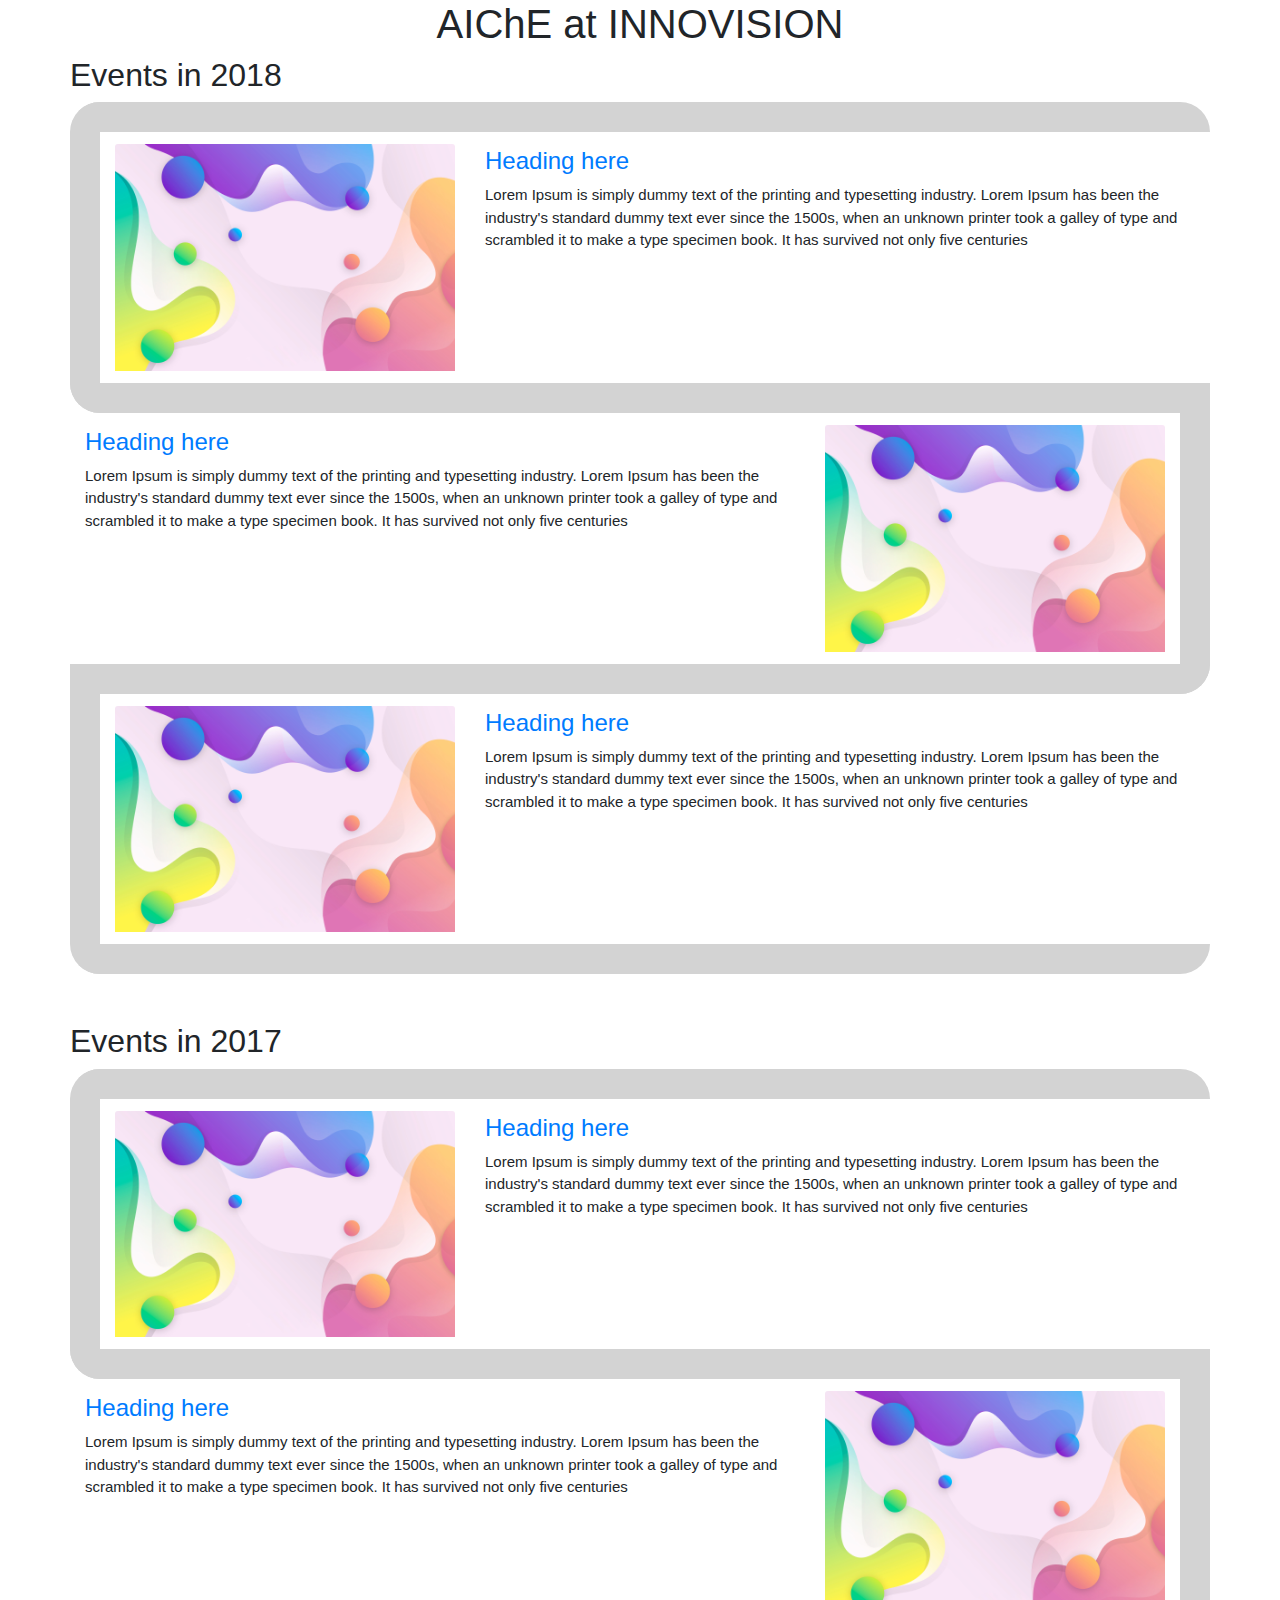
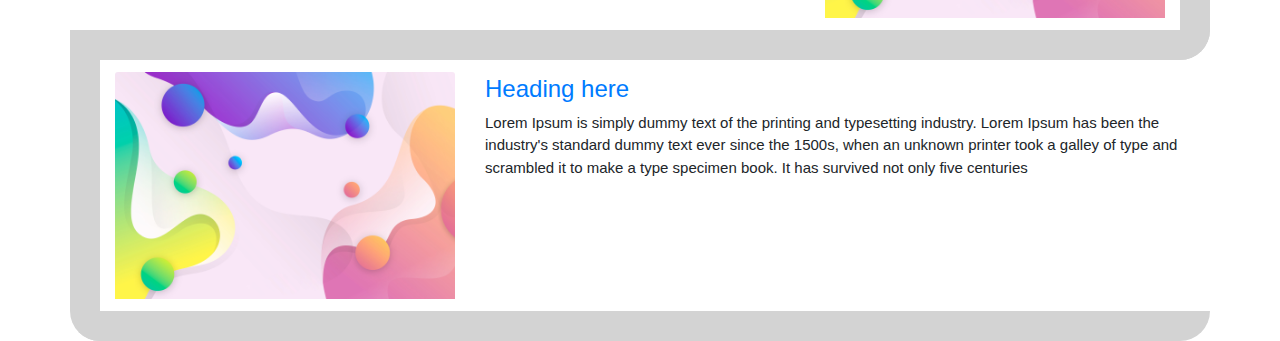
==== inno.html @ e3a4a65e "first commit" ====
<!DOCTYPE html>
<html>
<head>
	<title>AICHE-Innovision</title>
	<meta charset="utf-8">
    <meta name="viewport" content="width=device-width, initial-scale=1">
    <link rel="stylesheet" href="https://maxcdn.bootstrapcdn.com/bootstrap/4.3.1/css/bootstrap.min.css">
    <script src="https://ajax.googleapis.com/ajax/libs/jquery/3.4.1/jquery.min.js"></script>
    <script src="https://cdnjs.cloudflare.com/ajax/libs/popper.js/1.14.7/umd/popper.min.js"></script>
    <script src="https://maxcdn.bootstrapcdn.com/bootstrap/4.3.1/js/bootstrap.min.js"></script>
	<link rel="stylesheet" type="text/css" href="style.css">
</head>
<body>

	<div class="container">
    <div><h1 class="Ehead">AIChE at INNOVISION</h1></div>
    <div class="row">
	    <p><h2>Events in 2018</h2></p>
    </div>
    <div class="row post1">
		<div class="col-sm-4">
			<div class="postpic">
    		<img class="card-img-top" src="mainbg.jpg" alt="Card image" >
    		</div>
		</div>
		<div class="col-sm-8">
			<div class="posttext">
				<h4><a href="#">Heading here</a> </h4>
		Lorem Ipsum is simply dummy text of the printing and typesetting industry. Lorem Ipsum has been the industry's standard dummy text ever since the 1500s, when an unknown printer took a galley of type and scrambled it to make a type specimen book. It has survived not only five centuries</div>
		</div>
	</div>

	<div class="row post2">
		<div class="col-sm-8" >
			<div class="posttext">
			<h4><a href="#">Heading here</a> </h4>
		Lorem Ipsum is simply dummy text of the printing and typesetting industry. Lorem Ipsum has been the industry's standard dummy text ever since the 1500s, when an unknown printer took a galley of type and scrambled it to make a type specimen book. It has survived not only five centuries</div>
		</div>
		<div class="col-sm-4">
			<div class="postpic">
    		<img class="card-img-top" src="mainbg.jpg" alt="Card image" >
    		</div>
		</div>
	</div>

	<div class="row post3">
		<div class="col-sm-4">
			<div class="postpic">
    		<img class="card-img-top" src="mainbg.jpg" alt="Card image" >
    		</div>
		</div>
		<div class="col-sm-8">
			<div class="posttext">
			<h4><a href="#">Heading here</a> </h4>
		Lorem Ipsum is simply dummy text of the printing and typesetting industry. Lorem Ipsum has been the industry's standard dummy text ever since the 1500s, when an unknown printer took a galley of type and scrambled it to make a type specimen book. It has survived not only five centuries</div>
		</div>
	</div>
<br><br>
<div class="row">
	    <p><h2>Events in 2017</h2></p>
    </div>
    <div class="row post1">
		<div class="col-sm-4">
			<div class="postpic">
    		<img class="card-img-top" src="mainbg.jpg" alt="Card image" >
    		</div>
		</div>
		<div class="col-sm-8">
			<div class="posttext">
			<h4><a href="#">Heading here</a> </h4>
		Lorem Ipsum is simply dummy text of the printing and typesetting industry. Lorem Ipsum has been the industry's standard dummy text ever since the 1500s, when an unknown printer took a galley of type and scrambled it to make a type specimen book. It has survived not only five centuries</div>
		</div>
	</div>

	<div class="row post2">
		<div class="col-sm-8" >
			<div class="posttext">
		<h4><a href="#">Heading here</a> </h4>
		Lorem Ipsum is simply dummy text of the printing and typesetting industry. Lorem Ipsum has been the industry's standard dummy text ever since the 1500s, when an unknown printer took a galley of type and scrambled it to make a type specimen book. It has survived not only five centuries</div>
		</div>
		<div class="col-sm-4">
			<div class="postpic">
    		<img class="card-img-top" src="mainbg.jpg" alt="Card image" >
    		</div>
		</div>
	</div>

	<div class="row post3">
		<div class="col-sm-4">
			<div class="postpic">
    		<img class="card-img-top" src="mainbg.jpg" alt="Card image" >
    		</div>
		</div>
		<div class="col-sm-8">
			<div class="posttext">
			<h4><a href="#">Heading here</a> </h4>
		Lorem Ipsum is simply dummy text of the printing and typesetting industry. Lorem Ipsum has been the industry's standard dummy text ever since the 1500s, when an unknown printer took a galley of type and scrambled it to make a type specimen book. It has survived not only five centuries</div>
		</div>
	</div>

</div>
</body>
</html>
---- style.css ----
body{
	background-image: url("#");
	background-size: cover;
	background-repeat: no-repeat;
	height:500px;
	}
@media only screen and (max-width:768px){
	body{
	background-image: url("#");
	}
}

#area{
	margin:auto;
}

#head_box{
    border: 4px solid;
    box-shadow: 0px 1px 8px 8px black;
    width: 200px;
    margin-left:auto;
    margin-right:auto;
    margin-top: 70px;
    height: 100px;
}

#text{
    text-align: center;
    margin-bottom: 1rem;
    font-size: 55px;
    font-weight: 700;
    font-family: inherit;
    color: black;
}

#matter{
text-align: center;
margin-top:50px;
color:black;
margin-left: 50px;
margin-right: 50px;
}

.card{
	width:400px;
	margin-top:100px;
	margin-left:auto;
    margin-right:auto;
    color:black;
}
.card:hover{
	transform: scale(1.03);
	color:black;
	box-shadow:0 4px 12px 0 rgba(0,0,0,0.5);
    transition: 0.5s;	
}

.centered {
  position: absolute;
  top: 30%;
  left: 10%;  
}
.centered>h2{
	font-size:30px;
}
.centered>p{
	font-size: 15px;
	margin-right: 15px;
}

.Ehead{
	text-align:center;
}

.post1{
    border-left: 30px solid lightgrey;
    border-bottom: 30px solid lightgrey;
    border-top: 30px solid lightgrey;
    border-top-left-radius: 30px;
    border-top-right-radius: 30px;
    border-bottom-left-radius: 30px;
}

.post2{
  	border-right: 30px solid lightgrey;
    border-bottom: 30px solid lightgrey;
    border-bottom-right-radius: 30px;
}

.post3{
  	border-left: 30px solid lightgrey;
    border-bottom: 30px solid lightgrey;
    border-bottom-left-radius: 30px;
    border-bottom-right-radius: 30px;
}

.postpic{
	margin-top:12px;
	margin-bottom:12px;
}
.postpic:hover{
	transform: scale(1.03);
	color:black;
	box-shadow:0 4px 12px 0 rgba(0,0,0,0.5);
    transition: 0.5s;	
}

.posttext{
	font-size:15px;
	margin-top:15px;

}
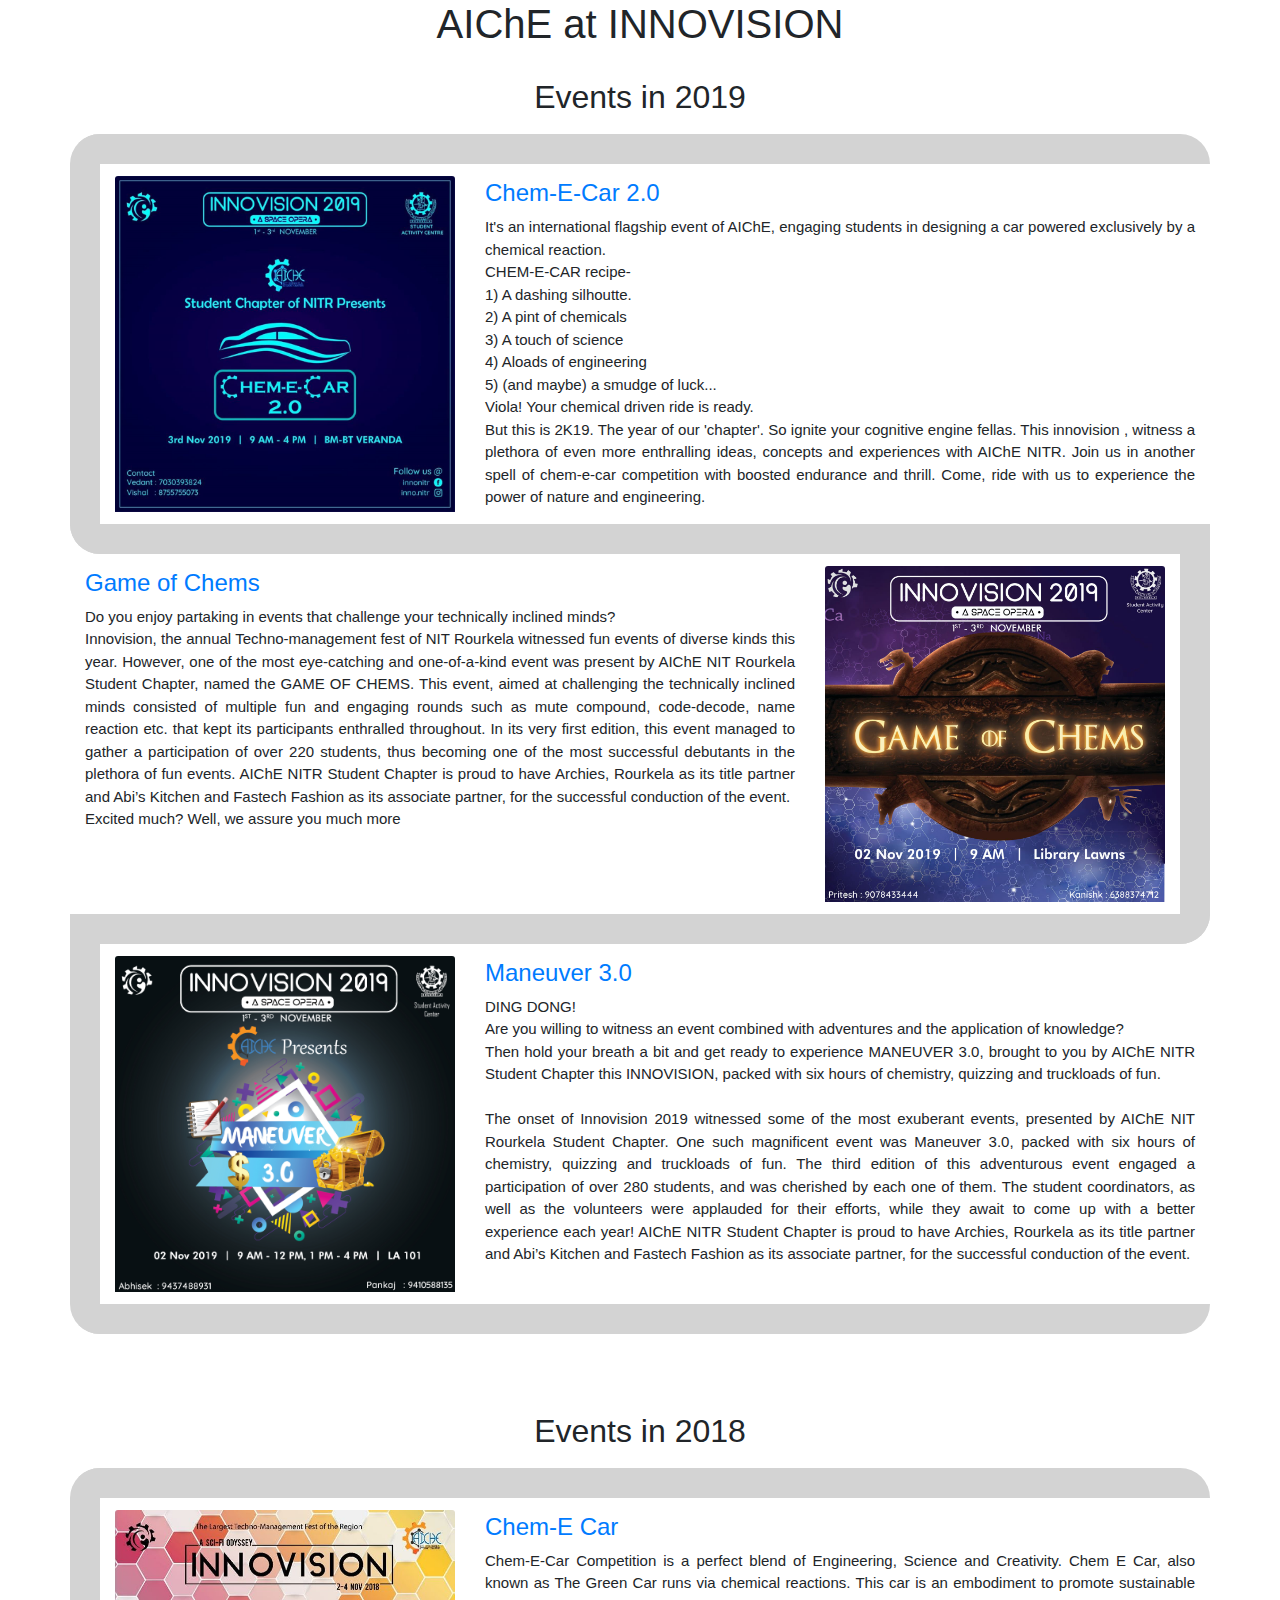
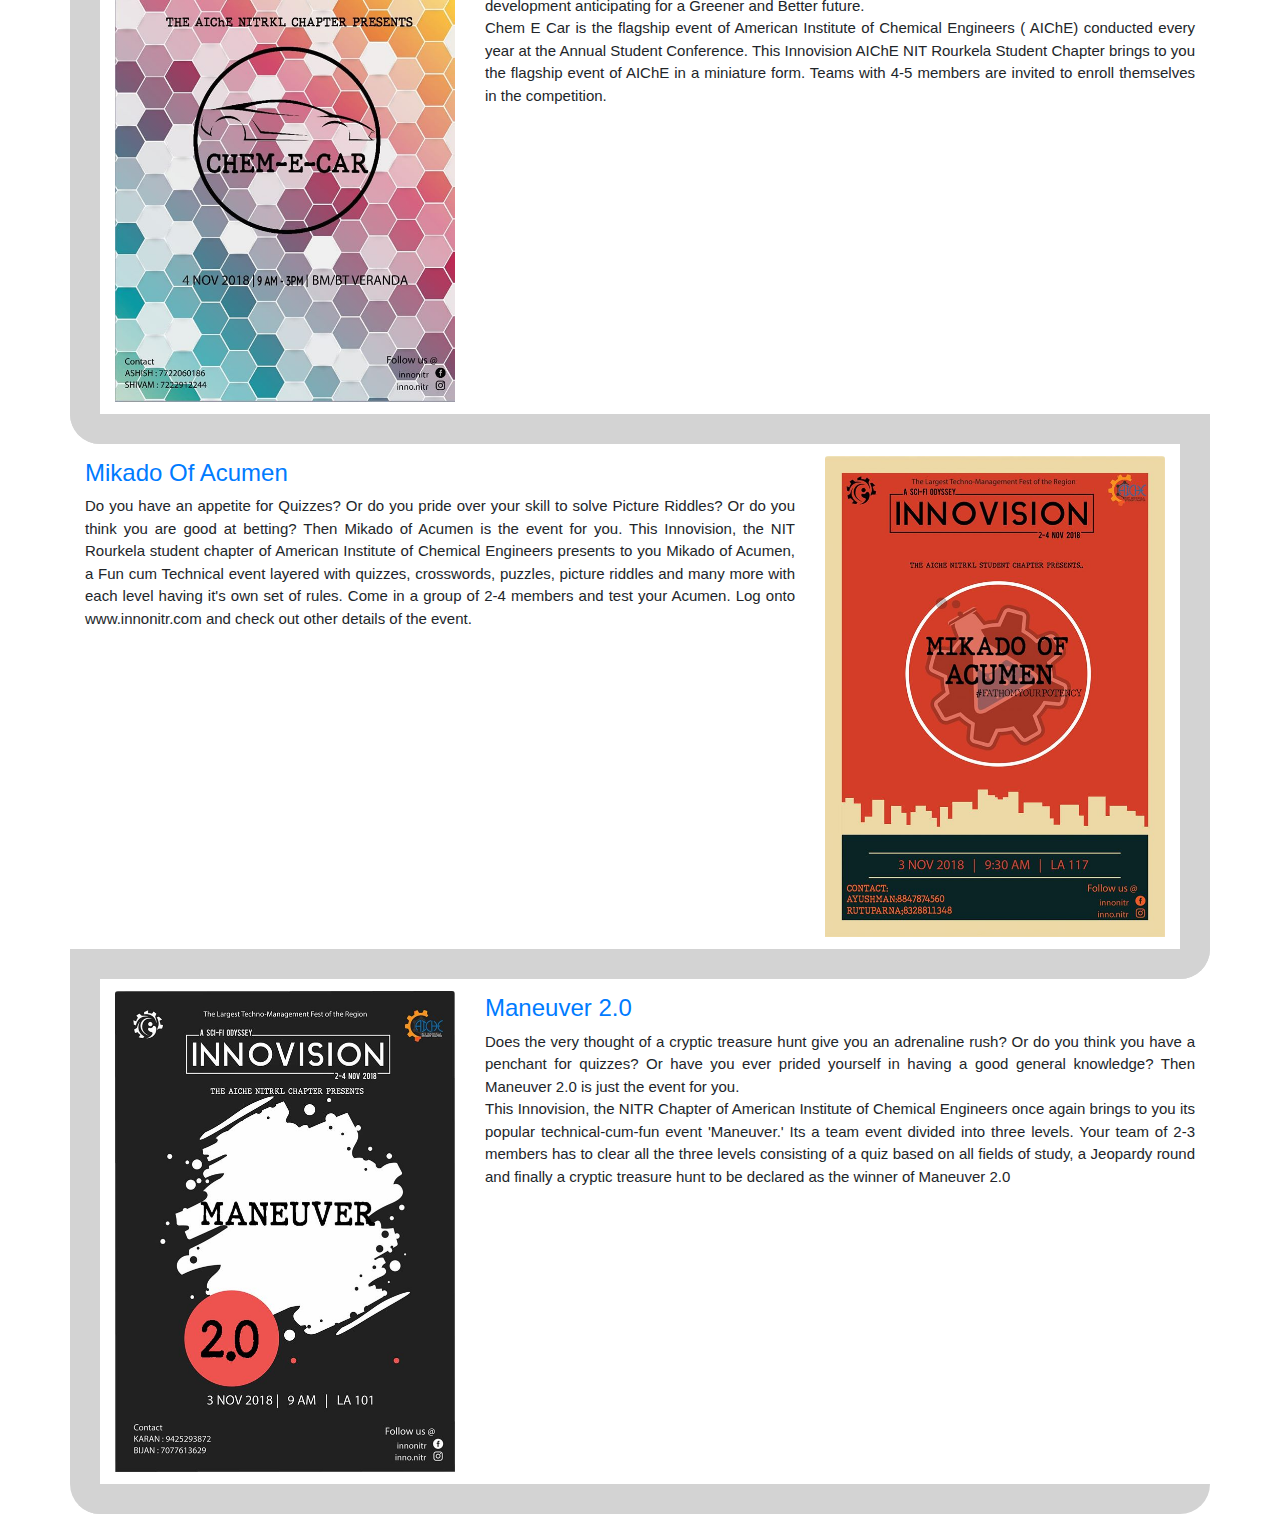
==== commit 8a3ae7be: "After Inno 19" ====
--- a/inno.html
+++ b/inno.html
@@ -14,87 +14,133 @@
 
 	<div class="container">
     <div><h1 class="Ehead">AIChE at INNOVISION</h1></div>
-    <div class="row">
-	    <p><h2>Events in 2018</h2></p>
+    <div class="row" id="event_title">
+	<h2>Events in 2019</h2>
     </div>
     <div class="row post1">
 		<div class="col-sm-4">
 			<div class="postpic">
-    		<img class="card-img-top" src="mainbg.jpg" alt="Card image" >
+    		<img class="card-img-top" src="cec2.0.jpg" alt="Card image" >
     		</div>
 		</div>
 		<div class="col-sm-8">
 			<div class="posttext">
-				<h4><a href="#">Heading here</a> </h4>
-		Lorem Ipsum is simply dummy text of the printing and typesetting industry. Lorem Ipsum has been the industry's standard dummy text ever since the 1500s, when an unknown printer took a galley of type and scrambled it to make a type specimen book. It has survived not only five centuries</div>
+				<h4><a href="#">Chem-E-Car 2.0</a> </h4>
+                It's an international flagship event of AIChE, engaging students in designing a car powered exclusively by a chemical reaction.<br>
+                
+                CHEM-E-CAR recipe-<br>
+                1) A dashing silhoutte.<br>
+                2) A pint of chemicals<br>
+                3) A touch of science<br>
+                4) Aloads of engineering<br>
+                5) (and maybe) a smudge of luck...<br>
+                Viola! Your chemical driven ride is ready.<br>
+                
+                But this is 2K19. The year of our 'chapter'. So ignite your cognitive engine fellas. This innovision , witness a plethora of even more enthralling ideas, concepts and experiences with AIChE NITR. Join us in another spell of chem-e-car competition with boosted endurance and thrill.
+                Come, ride with us to experience the power of nature and engineering.</div>
 		</div>
 	</div>
 
 	<div class="row post2">
 		<div class="col-sm-8" >
 			<div class="posttext">
-			<h4><a href="#">Heading here</a> </h4>
-		Lorem Ipsum is simply dummy text of the printing and typesetting industry. Lorem Ipsum has been the industry's standard dummy text ever since the 1500s, when an unknown printer took a galley of type and scrambled it to make a type specimen book. It has survived not only five centuries</div>
+			<h4><a href="#">Game of Chems</a> </h4>
+            Do you enjoy partaking in events that challenge your technically inclined minds?<br>
+            Innovision, the annual Techno-management fest of NIT Rourkela witnessed fun events of diverse kinds this year. However, 
+            one of the most eye-catching and one-of-a-kind event was present by AIChE NIT Rourkela Student Chapter, named the GAME OF CHEMS. 
+            This event, aimed at challenging the technically inclined minds consisted of multiple fun and engaging rounds such as mute compound,
+             code-decode, name reaction etc. that kept its participants enthralled throughout. In its very first edition, this event managed to
+              gather a participation of over 220 students, thus becoming one of the most successful debutants in the plethora of fun events.
+               AIChE NITR Student Chapter is proud to have Archies, Rourkela as its title partner and Abi’s Kitchen and Fastech Fashion as 
+               its associate partner, for the successful conduction of the event.<br>
+            Excited much? Well, we assure you much more</div>
 		</div>
-		<div class="col-sm-4">
+		<div class="col-sm-4 order-first order-sm-last">
 			<div class="postpic">
-    		<img class="card-img-top" src="mainbg.jpg" alt="Card image" >
+    		<img class="card-img-top" src="goc.jpg" alt="Card image" >
     		</div>
 		</div>
 	</div>
 
-	<div class="row post3">
+	<div class="row post31">
 		<div class="col-sm-4">
 			<div class="postpic">
-    		<img class="card-img-top" src="mainbg.jpg" alt="Card image" >
+    		<img class="card-img-top" src="man.jpg" alt="Card image" >
     		</div>
 		</div>
 		<div class="col-sm-8">
 			<div class="posttext">
-			<h4><a href="#">Heading here</a> </h4>
-		Lorem Ipsum is simply dummy text of the printing and typesetting industry. Lorem Ipsum has been the industry's standard dummy text ever since the 1500s, when an unknown printer took a galley of type and scrambled it to make a type specimen book. It has survived not only five centuries</div>
+			<h4><a href="#">Maneuver 3.0</a> </h4>
+            DING DONG!<br>
+            Are you willing to witness an event combined with adventures and the application of knowledge?<br>
+            Then hold your breath a bit and get ready to experience MANEUVER 3.0, brought to you by AIChE NITR Student Chapter this INNOVISION, 
+            packed with six hours of chemistry, quizzing and truckloads of fun.<br><br>
+            The onset of Innovision 2019 witnessed some of the most exuberant events, presented by AIChE NIT Rourkela Student Chapter.
+             One such magnificent event was Maneuver 3.0, packed with six hours of chemistry, quizzing and truckloads of fun. The third 
+             edition of this adventurous event engaged a participation of over 280 students, and was cherished by each one of them. The 
+             student coordinators, as well as the volunteers were applauded for their efforts, while they await to come up with a better
+              experience each year! AIChE NITR Student Chapter is proud to have Archies, Rourkela as its title partner and Abi’s Kitchen 
+              and Fastech Fashion as its associate partner, for the successful conduction of the event.
+            </div>
 		</div>
 	</div>
 <br><br>
-<div class="row">
-	    <p><h2>Events in 2017</h2></p>
+<div class="row" id="event_title">
+	    <h2>Events in 2018</h2>
     </div>
     <div class="row post1">
 		<div class="col-sm-4">
 			<div class="postpic">
-    		<img class="card-img-top" src="mainbg.jpg" alt="Card image" >
+    		<img class="card-img-top" src="cec1.0.jpg" alt="Card image" >
     		</div>
 		</div>
 		<div class="col-sm-8">
 			<div class="posttext">
-			<h4><a href="#">Heading here</a> </h4>
-		Lorem Ipsum is simply dummy text of the printing and typesetting industry. Lorem Ipsum has been the industry's standard dummy text ever since the 1500s, when an unknown printer took a galley of type and scrambled it to make a type specimen book. It has survived not only five centuries</div>
+			<h4><a href="#">Chem-E Car</a> </h4>
+            Chem-E-Car Competition is a perfect blend of Engineering, Science and Creativity. Chem E Car, also known as The Green Car
+             runs via chemical reactions. This car is an embodiment to promote sustainable development anticipating for a Greener and 
+             Better future.<br>
+
+            Chem E Car is the flagship event of American Institute  of  Chemical Engineers ( AIChE) conducted every year at the Annual 
+            Student Conference. This Innovision AIChE NIT Rourkela Student Chapter brings to you the flagship event of AIChE in a miniature
+             form. Teams with 4-5 members are invited to enroll themselves in the competition. </div>
 		</div>
 	</div>
 
 	<div class="row post2">
 		<div class="col-sm-8" >
 			<div class="posttext">
-		<h4><a href="#">Heading here</a> </h4>
-		Lorem Ipsum is simply dummy text of the printing and typesetting industry. Lorem Ipsum has been the industry's standard dummy text ever since the 1500s, when an unknown printer took a galley of type and scrambled it to make a type specimen book. It has survived not only five centuries</div>
+		<h4><a href="#">Mikado Of Acumen</a> </h4>
+		    Do you have an appetite for Quizzes? Or do you pride over your skill to solve Picture Riddles? Or do you think you are good at betting? Then Mikado of Acumen is the event for you.
+
+            This Innovision, the NIT Rourkela student chapter of American Institute of Chemical Engineers presents to you Mikado of Acumen,
+             a Fun cum Technical event layered with quizzes, crosswords, puzzles, picture riddles and many more with each level having it's
+             own set of rules. Come in a group of 2-4 members and test your Acumen. Log onto www.innonitr.com and check out other details
+             of the event.
+</div>
 		</div>
-		<div class="col-sm-4">
+		<div class="col-sm-4 order-first order-sm-last">
 			<div class="postpic">
-    		<img class="card-img-top" src="mainbg.jpg" alt="Card image" >
+    		<img class="card-img-top" src="moa.jpg" alt="Card image" >
     		</div>
 		</div>
 	</div>
 
-	<div class="row post3">
+	<div class="row post32">
 		<div class="col-sm-4">
 			<div class="postpic">
-    		<img class="card-img-top" src="mainbg.jpg" alt="Card image" >
+    		<img class="card-img-top" src="manuver.jpg" alt="Card image" >
     		</div>
 		</div>
 		<div class="col-sm-8">
 			<div class="posttext">
-			<h4><a href="#">Heading here</a> </h4>
-		Lorem Ipsum is simply dummy text of the printing and typesetting industry. Lorem Ipsum has been the industry's standard dummy text ever since the 1500s, when an unknown printer took a galley of type and scrambled it to make a type specimen book. It has survived not only five centuries</div>
+            <h4><a href="#">Maneuver 2.0</a> </h4>
+            Does the very thought of a cryptic treasure hunt give you an adrenaline rush? Or do you think you have a penchant for quizzes?
+             Or have you ever prided yourself in having a good general knowledge? Then Maneuver 2.0 is just the event for you. <br>
+            This Innovision, the NITR Chapter of American Institute of Chemical Engineers once again brings to you its popular 
+            technical-cum-fun event 'Maneuver.' Its a team event divided into three levels. Your team of 2-3 members has to clear 
+            all the three levels consisting of a quiz based on all fields of study, a Jeopardy round and finally a cryptic treasure 
+            hunt to be declared as the winner of Maneuver 2.0 </div>
 		</div>
 	</div>
 
--- a/style.css
+++ b/style.css
@@ -8,12 +8,35 @@
 	body{
 	background-image: url("#");
 	}
+
+	.posttext>h4{
+     	text-align:center;
+     }
+     #event_title{
+        justify-content: center;
+        margin-top:30px;
+        margin-bottom:10px;
+     }	
+    .card{
+    width:280px;
+    margin:15px auto;
+    color:black;
+}
+.card:hover{
+    transform: scale(1.03);
+    color:black;
+    box-shadow:0 4px 12px 0 rgba(0,0,0,0.5);
+    transition: 0.5s;   
 }
 
-#area{
-	margin:auto;
 }
 
+ #event_title{
+        justify-content: center;
+        margin-top:30px;
+        margin-bottom:10px;
+     }	
+    
 #head_box{
     border: 4px solid;
     box-shadow: 0px 1px 8px 8px black;
@@ -34,18 +57,23 @@
 }
 
 #matter{
-text-align: center;
+text-align: justify;
 margin-top:50px;
 color:black;
 margin-left: 50px;
 margin-right: 50px;
 }
 
+#matter>h1{
+	text-align: center;
+}
+@media only screen and (min-width: 769px){
 .card{
 	width:400px;
-	margin-top:100px;
-	margin-left:auto;
-    margin-right:auto;
+	margin-top:40px;
+	margin-left:40px;
+    margin-right:20px;
+    margin-bottom:40px;
     color:black;
 }
 .card:hover{
@@ -53,6 +81,7 @@
 	color:black;
 	box-shadow:0 4px 12px 0 rgba(0,0,0,0.5);
     transition: 0.5s;	
+}
 }
 
 .centered {
@@ -87,9 +116,28 @@
     border-bottom-right-radius: 30px;
 }
 
-.post3{
+.post31{
   	border-left: 30px solid lightgrey;
     border-bottom: 30px solid lightgrey;
+    border-bottom-left-radius: 30px;
+    border-bottom-right-radius: 30px;
+}
+
+.post32{
+  	border-left: 30px solid lightgrey;
+    border-bottom: 30px solid lightgrey;
+    border-bottom-left-radius: 30px;
+    border-bottom-right-radius: 30px;
+    margin-bottom:40px;
+}
+
+.post_nitrutsav{
+    border-left: 30px solid lightgrey;
+    border-bottom: 30px solid lightgrey;
+    border-top: 30px solid lightgrey;
+    border-right: 30px solid lightgrey;
+    border-top-left-radius: 30px;
+    border-top-right-radius: 30px;
     border-bottom-left-radius: 30px;
     border-bottom-right-radius: 30px;
 }
@@ -108,5 +156,5 @@
 .posttext{
 	font-size:15px;
 	margin-top:15px;
-
+    text-align: justify;
 }